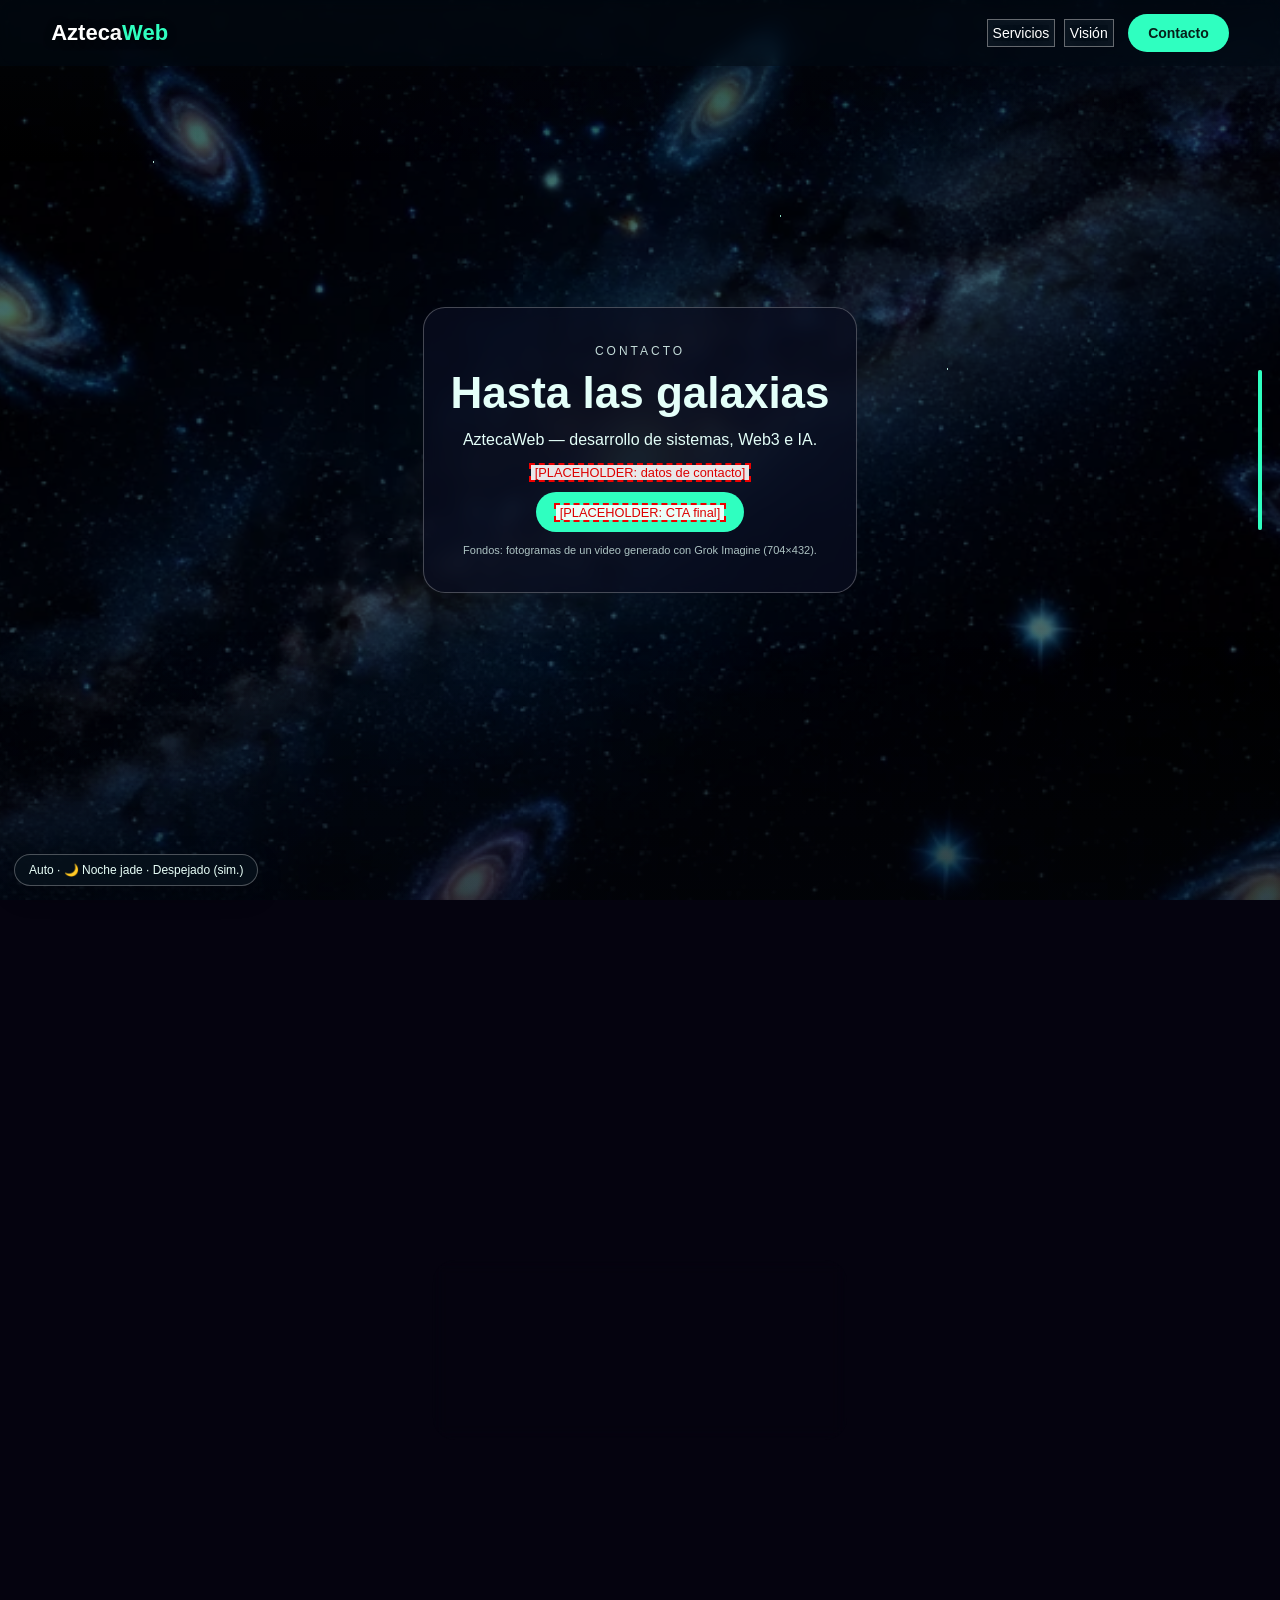
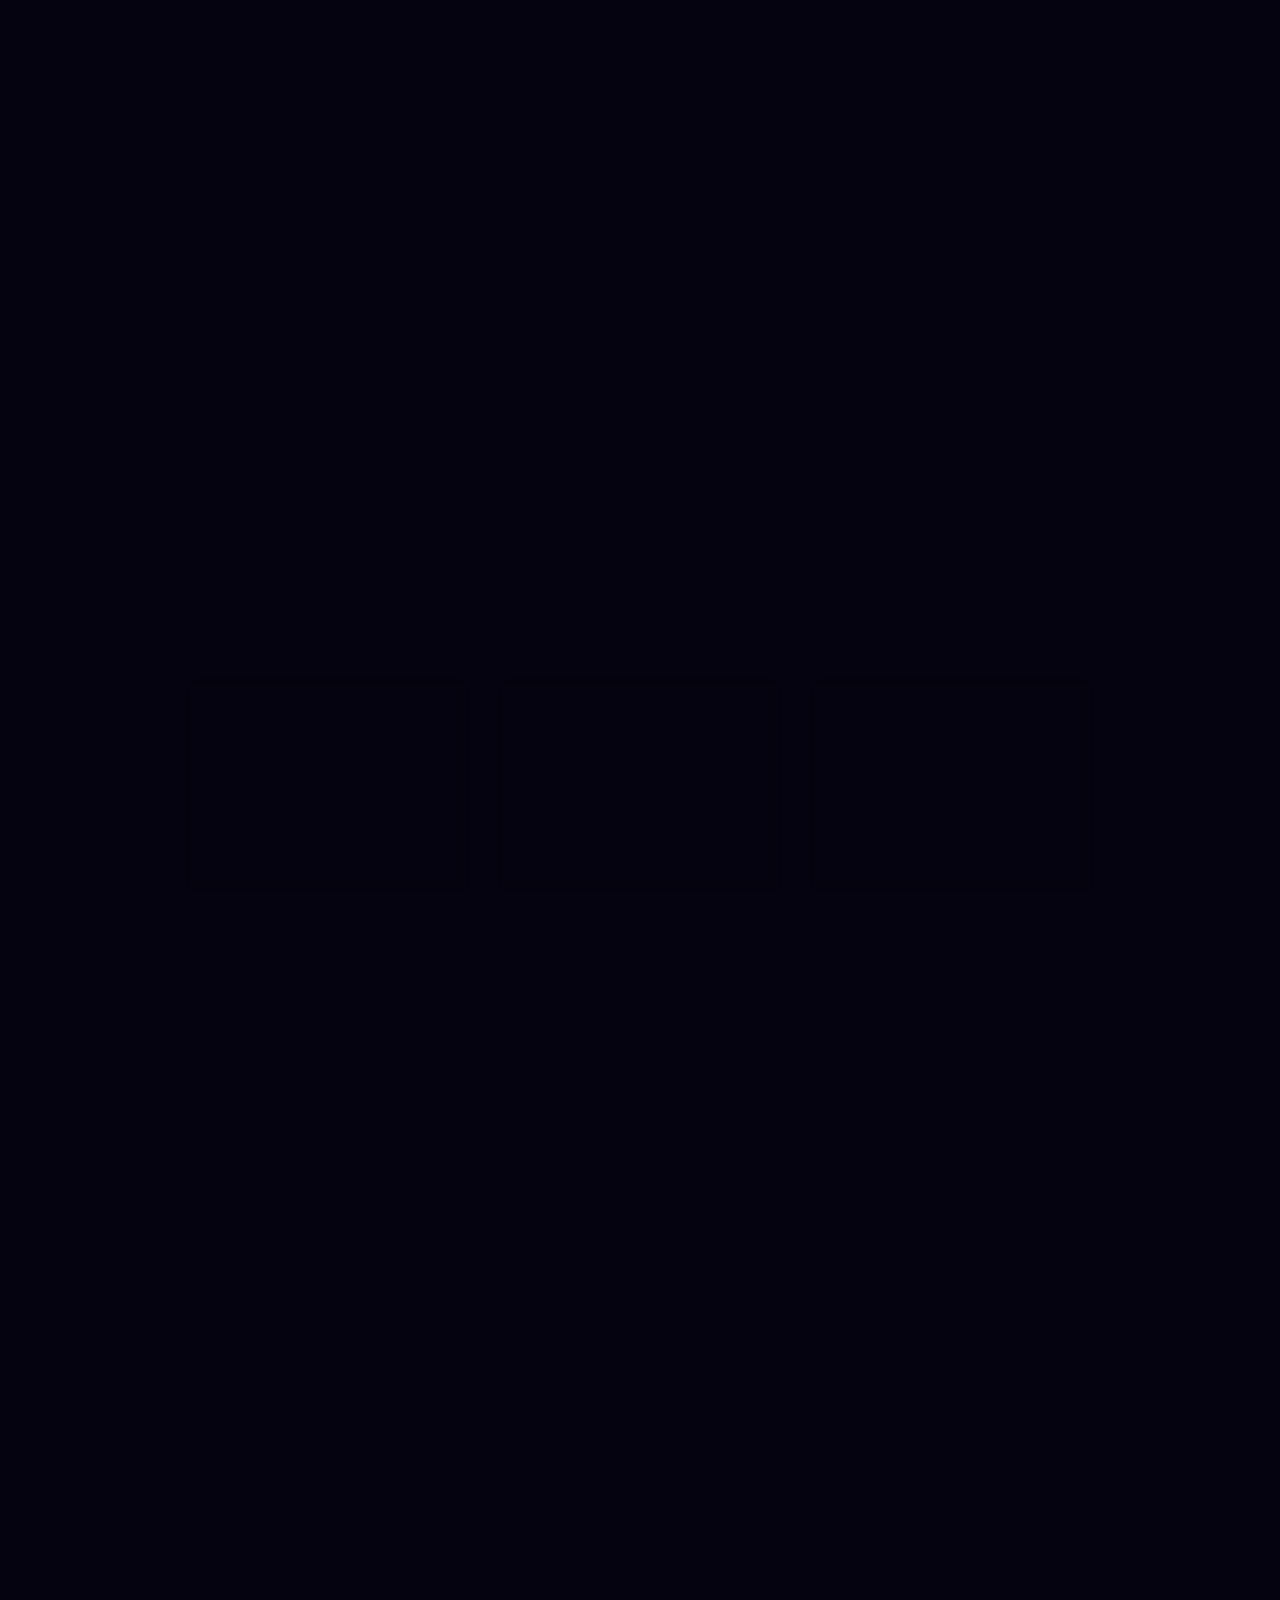
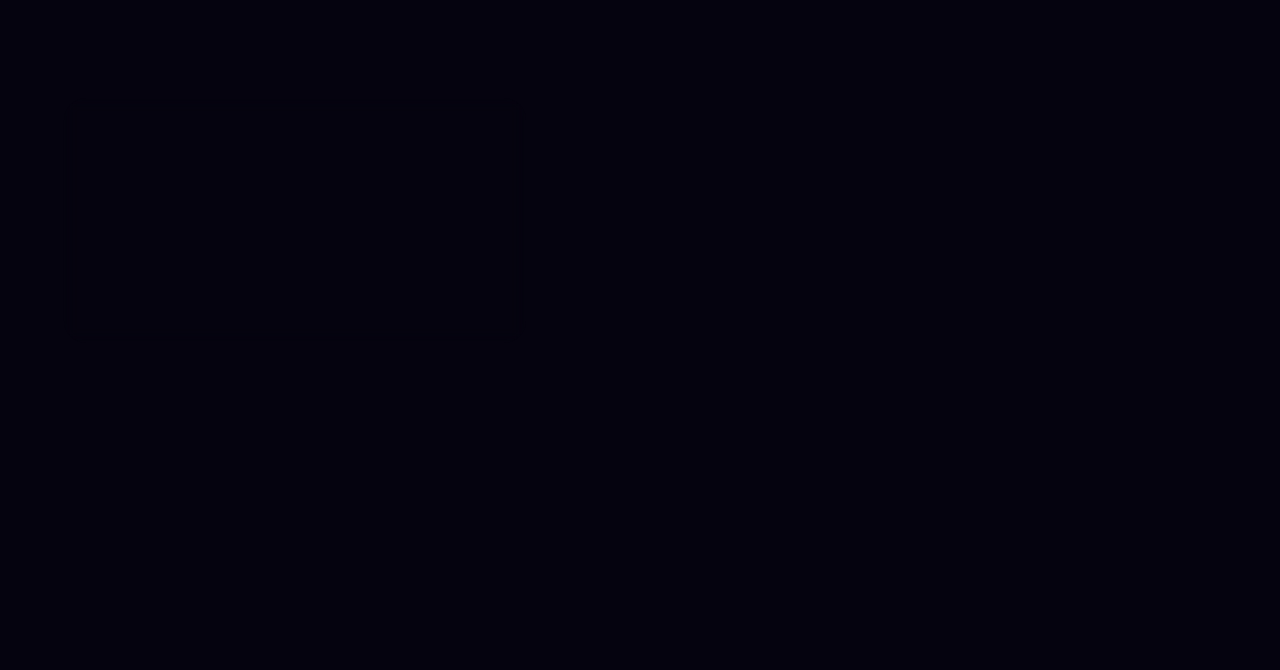
==== index.html @ 32eac390 "AztecaWeb v4: fondo real de 3 escenas (Grok Imagine 704x432) sobre prototipo 6; clima simulado sin r" ====
<!doctype html>
<html lang="es">
<head>
<meta charset="utf-8">
<meta name="viewport" content="width=device-width,initial-scale=1">
<title>AztecaWeb · v4 · Fondo de 3 escenas</title>
<link rel="preload" as="image" href="assets/bg/escena1-paisaje-t01.50s.webp" type="image/webp">
<link rel="stylesheet" href="assets/css/v4.css">
</head>
<body>
<a class="skip" href="#hero">Saltar al contenido</a>
<div id="scenes" aria-hidden="true">
  <div class="scene" data-scene="1"><img src="assets/bg/escena1-paisaje-t01.50s.webp" width="704" height="432" alt="" decoding="async" fetchpriority="high"></div>
  <div class="scene" data-scene="2"><img src="assets/bg/escena2-portal-t08.50s.webp" width="704" height="432" alt="" decoding="async"></div>
  <div class="scene" data-scene="3"><img src="assets/bg/escena3-galaxias-t12.50s.webp" width="704" height="432" alt="" decoding="async"></div>
</div>
<div id="tint" aria-hidden="true"></div>
<div id="stars" aria-hidden="true"></div>
<div id="scrim" aria-hidden="true"></div>
<nav aria-label="Principal">
  <b>Azteca<i>Web</i></b>
  <div>
    <a href="#servicios">Servicios</a>
    <a href="#vision">Visión</a>
    <a class="cta" href="#galaxy">Contacto</a>
  </div>
</nav>
<div class="meter" aria-hidden="true"><i></i></div>
<div class="hint" aria-hidden="true">↑ desliza hacia arriba</div>
<main>
<section id="galaxy" aria-labelledby="h-galaxy">
  <div class="card rv">
    <p class="tag">Contacto</p>
    <h2 id="h-galaxy">Hasta las galaxias</h2>
    <p>AztecaWeb — desarrollo de sistemas, Web3 e IA.</p>
    <p><span class="ph">[PLACEHOLDER: datos de contacto]</span></p>
    <a class="btn" href="#"><span class="ph">[PLACEHOLDER: CTA final]</span></a>
    <p class="credit">Fondos: fotogramas de un video generado con Grok Imagine (704×432).</p>
  </div>
</section>
<section id="vision" aria-labelledby="h-vision">
  <div class="card rv">
    <p class="tag">Visión</p>
    <h2 id="h-vision">Más allá del cielo</h2>
    <p><span class="ph">[PLACEHOLDER: texto de visión / misión]</span></p>
  </div>
</section>
<section id="servicios" style="min-height:130vh" aria-label="Servicios">
  <div class="svcs">
    <div class="card rv"><div class="ico" aria-hidden="true">⚙️</div><h2>Sistemas</h2><p>Desarrollo de sistemas.</p><p><span class="ph">[PLACEHOLDER: descripción]</span></p></div>
    <div class="card rv"><div class="ico" aria-hidden="true">⛓️</div><h2>Web3</h2><p>Soluciones Web3.</p><p><span class="ph">[PLACEHOLDER: descripción]</span></p></div>
    <div class="card rv"><div class="ico" aria-hidden="true">🧠</div><h2>IA</h2><p>Inteligencia artificial.</p><p><span class="ph">[PLACEHOLDER: descripción]</span></p></div>
  </div>
</section>
<section id="hero" aria-labelledby="h-hero">
  <div class="card">
    <p class="tag">Desarrollo de sistemas · Web3 · IA</p>
    <h1 id="h-hero">AztecaWeb</h1>
    <p><span class="ph">[PLACEHOLDER: eslogan / propuesta de valor]</span></p>
    <a class="btn" href="#galaxy"><span class="ph">[PLACEHOLDER: CTA principal]</span></a>
  </div>
</section>
</main>
<script src="assets/js/themes.js"></script>
<script src="assets/js/v4.js"></script>
</body>
</html>
---- assets/css/v4.css ----
/* AztecaWeb v4 — base CSS reutilizado de prototipo-6-dinamico.html (líneas 8-161, incluye corrección de contraste de enlaces) */
*{box-sizing:border-box;margin:0}
html{scroll-behavior:auto}
body{
  font-family:'Trebuchet MS',Helvetica,sans-serif;
  color:var(--card-text,#1d1b33);
  overflow-x:hidden;
  background:#05030f;
}
/* #bg canvas reemplazado por capas .scene */
.ph{outline:2px dashed #e00;color:#d00;background:rgba(255,255,255,.9);padding:0 4px;font-size:.8em;font-family:Arial,sans-serif;font-weight:normal}

nav{
  position:fixed;top:0;left:0;right:0;z-index:20;
  display:flex;justify-content:space-between;align-items:center;
  padding:14px 4vw;
  background:var(--nav-bg,rgba(255,255,255,.28));
  backdrop-filter:blur(8px);
  transition:background .5s,color .5s;
}
nav b{
  font-size:22px;
  color:var(--nav-text-live,var(--nav-text,#142033));
  text-shadow:var(--nav-halo-live,var(--nav-halo,0 1px 8px rgba(255,255,255,.85)));
  transition:color .5s,text-shadow .5s;
}
nav b i{color:var(--accent,#0b8f9e);font-style:normal}
nav a{
  margin-left:16px;
  color:var(--nav-text-live,var(--nav-text,#142033));
  text-decoration:none;font-size:14px;
  text-shadow:var(--nav-halo-live,var(--nav-halo,0 1px 8px rgba(255,255,255,.85)));
  transition:color .5s;
}
.btn,nav .cta{
  display:inline-block;
  background:var(--accent,#0b8f9e);
  color:var(--accent-text,#fff);
  padding:11px 20px;border-radius:30px;font-weight:bold;
  text-decoration:none;text-shadow:none;
  transition:transform .2s,background .5s,color .5s;
}
.btn:hover,nav .cta:hover{transform:translateY(-3px) scale(1.04)}

main{position:relative;z-index:5}
section{min-height:100vh;display:flex;align-items:center;padding:12vh 5vw;position:relative}
.card{
  background:var(--card-bg,rgba(255,255,255,.86));
  color:var(--card-text,#142033);
  border:var(--card-border,1px solid rgba(20,32,51,.08));
  border-radius:22px;padding:26px;max-width:480px;
  backdrop-filter:blur(8px);
  box-shadow:0 20px 60px rgba(0,0,0,.2);
  transition:transform .35s,box-shadow .35s,background .5s,color .5s,border .5s;
}
.card:hover{transform:translateY(-8px)}
.rv{opacity:0;transform:translateY(40px);transition:opacity .8s,transform .8s}
.rv.in{opacity:1;transform:none}
h1{font-size:clamp(40px,6vw,80px);line-height:1}
h2{font-size:clamp(26px,3.5vw,44px);margin-bottom:10px}
p{line-height:1.5;margin:8px 0}
.tag{letter-spacing:3px;font-size:12px;text-transform:uppercase;opacity:.85}
#hero{height:100vh;align-items:center}
.svcs{display:flex;gap:22px;flex-wrap:wrap;justify-content:center;width:100%}
.svcs .card{width:290px}
.ico{font-size:34px}
#galaxy,#vision{justify-content:center;text-align:center}
#galaxy .card,#vision .card{
  background:var(--upper-card-bg,rgba(15,10,35,.5));
  color:var(--upper-card-text,#fff);
  border:1px solid rgba(255,255,255,.25);
}
.meter{
  position:fixed;right:18px;top:50%;transform:translateY(-50%);
  z-index:20;width:4px;height:160px;background:rgba(255,255,255,.3);border-radius:4px;
}
.meter i{position:absolute;bottom:0;left:0;right:0;height:calc(var(--p)*100%);background:var(--accent,#ff7a3d);border-radius:4px}
.hint{
  position:fixed;left:50%;bottom:16px;transform:translateX(-50%);
  z-index:20;color:#fff;font-size:13px;
  opacity:calc(1 - var(--p)*8);
  animation:b 1.5s infinite;
  text-shadow:0 1px 6px #000;
  pointer-events:none;
}
@keyframes b{50%{bottom:24px}}

/* Theme control pill — bottom-left, clear of nav / meter / hint */
#az-theme-wrap{
  position:fixed;left:14px;bottom:14px;z-index:40;
  font-family:'Trebuchet MS',Helvetica,sans-serif;
}
#az-theme-pill{
  appearance:none;border:1px solid rgba(255,255,255,.28);
  background:rgba(8,18,28,.72);color:#e8fff8;
  backdrop-filter:blur(10px);
  border-radius:999px;padding:8px 14px;font-size:12px;
  cursor:pointer;box-shadow:0 8px 24px rgba(0,0,0,.3);
  max-width:min(92vw,360px);white-space:nowrap;overflow:hidden;text-overflow:ellipsis;
}
#az-theme-pill:hover{background:rgba(8,18,28,.88)}
#az-theme-panel{
  position:absolute;left:0;bottom:46px;
  width:min(92vw,300px);
  background:rgba(6,16,26,.94);color:#e8fff8;
  border:1px solid rgba(47,255,192,.25);
  border-radius:16px;padding:12px;
  box-shadow:0 16px 40px rgba(0,0,0,.45);
  backdrop-filter:blur(14px);
}
#az-theme-panel[hidden]{display:none!important}
.az-row{font-size:11px;letter-spacing:1px;text-transform:uppercase;opacity:.7;margin:8px 0 6px}
.az-head{font-size:13px;letter-spacing:0;text-transform:none;opacity:1;font-weight:bold;margin-top:0}
.az-grid{display:grid;grid-template-columns:1fr 1fr;gap:6px}
.az-chip,.az-opt{
  appearance:none;border:1px solid rgba(255,255,255,.15);
  background:rgba(255,255,255,.06);color:#e8fff8;
  border-radius:10px;padding:8px 8px;font-size:12px;cursor:pointer;text-align:left;
}
.az-chip.on,.az-opt.on{border-color:rgba(47,255,192,.7);background:rgba(47,255,192,.16)}
.az-opt{width:100%;margin-bottom:4px}
.az-geo{margin-top:8px}
.az-meta{font-size:10px;opacity:.6;margin-top:8px;line-height:1.3}

@media(max-width:700px){
  nav a:not(.cta){display:none}
  #hero{align-items:flex-start;padding-top:72px}
  #hero .card{padding:16px;max-width:none}
  #hero h1{font-size:40px}
  #hero p{margin:4px 0;font-size:14px}
  section{padding:10vh 5vw}
  .meter{display:none}
  #az-theme-wrap{left:10px;bottom:10px}
  #az-theme-pill{font-size:11px;padding:7px 11px;max-width:78vw}
  .hint{bottom:58px} /* keep above pill on mobile */
}

@media(prefers-reduced-motion:reduce){
  .rv{opacity:1;transform:none;transition:none}
  .hint{animation:none}
  .btn:hover,nav .cta:hover,.card:hover{transform:none}
}
html.reduced-motion .rv{opacity:1;transform:none}
html.reduced-motion .hint{animation:none}
nav a:not(.cta){
  color:#fff;
  background:rgba(8,18,30,.96);
  box-shadow:0 0 0 5px rgba(8,18,30,.96),0 0 0 6px rgba(255,255,255,.4);
}
nav a:not(.cta):hover,nav a:not(.cta):focus-visible{
  color:#fff;
  background:#08121e;
  box-shadow:0 0 0 5px #08121e,0 0 0 7px #fff;
}
nav a:not(.cta):focus-visible{outline:2px solid #fff}

/* ===== v4: fondo real de 3 escenas (fotogramas del video Grok Imagine, 704x432) ===== */
#scenes{position:fixed;inset:0;z-index:0;overflow:hidden;background:#05030f}
.scene{
  position:absolute;inset:-4%;opacity:0;
  will-change:opacity,transform;
}
.scene img{width:100%;height:100%;object-fit:cover;display:block}
.scene[data-scene="1"] img{object-position:38% 50%}   /* pirámide + mar en móvil vertical */
.scene[data-scene="2"] img{object-position:42% 45%}   /* portal */
.scene[data-scene="3"] img{object-position:50% 50%}
.scene[data-scene="1"]{opacity:1}
/* Tinte por hora (no altera la imagen fuente; capa encima) */
#tint{position:fixed;inset:0;z-index:1;pointer-events:none;transition:background .8s,opacity .8s;mix-blend-mode:soft-light}
html[data-time="morning"] #tint{background:linear-gradient(180deg,rgba(255,214,150,.30),rgba(255,180,110,.22))}
html[data-time="afternoon"] #tint{background:linear-gradient(180deg,rgba(255,196,90,.34),rgba(255,160,50,.30))}
html[data-time="sunset"] #tint{background:linear-gradient(180deg,rgba(255,150,60,.40),rgba(220,90,60,.34))}
html[data-time="night"] #tint{mix-blend-mode:multiply;background:linear-gradient(180deg,rgba(10,70,62,.78),rgba(6,40,46,.72))}
#stars{position:fixed;inset:0;z-index:1;pointer-events:none;opacity:0;transition:opacity .8s;
  background-image:radial-gradient(1.2px 1.2px at 12% 18%,#c9fff0 50%,transparent 51%),radial-gradient(1px 1px at 33% 9%,#fff 50%,transparent 51%),radial-gradient(1.4px 1.4px at 61% 24%,#9fffe0 50%,transparent 51%),radial-gradient(1px 1px at 82% 12%,#fff 50%,transparent 51%),radial-gradient(1.2px 1.2px at 74% 41%,#c9fff0 50%,transparent 51%),radial-gradient(1px 1px at 22% 37%,#fff 50%,transparent 51%),radial-gradient(1.3px 1.3px at 47% 6%,#9fffe0 50%,transparent 51%),radial-gradient(1px 1px at 90% 30%,#fff 50%,transparent 51%)}
html[data-time="night"] #stars{opacity:.85}
/* Clima SIMULADO (solo filtro visual, sin datos reales) */
html[data-weather="cloudy"] #scenes{filter:saturate(.7) brightness(.92)}
html[data-weather="rain"] #scenes{filter:saturate(.6) brightness(.78)}
html[data-weather="storm"] #scenes{filter:saturate(.5) brightness(.62) contrast(1.05)}
/* Velo de contraste: garantiza legibilidad del texto sobre cualquier escena */
#scrim{position:fixed;inset:0;z-index:2;pointer-events:none;
  background:linear-gradient(180deg,rgba(4,8,16,.45) 0,rgba(4,8,16,0) 18%,rgba(4,8,16,0) 70%,rgba(4,8,16,.35) 100%)}
main{z-index:5}
.card{background:var(--card-bg,rgba(255,255,255,.9))}
#galaxy .card,#vision .card{background:rgba(8,12,30,.78)}
a:focus-visible,button:focus-visible{outline:3px solid #fff;outline-offset:3px;box-shadow:0 0 0 6px #08121e}
.skip{position:absolute;left:-9999px;top:8px;z-index:60;background:#08121e;color:#fff;padding:10px 14px;border-radius:8px}
.skip:focus{left:8px}
.credit{font-size:11px;opacity:.75;margin-top:10px}
.sim-badge{display:inline-block;font-size:10px;letter-spacing:1px;text-transform:uppercase;border:1px solid rgba(255,200,120,.6);color:#ffd9a0;border-radius:6px;padding:1px 5px;margin-left:4px}
@media(prefers-reduced-motion:reduce){
  .scene{inset:0;transition:opacity .01s;will-change:auto}
  #tint,#stars{transition:none}
}
html.reduced-motion .scene{inset:0;transform:none!important}
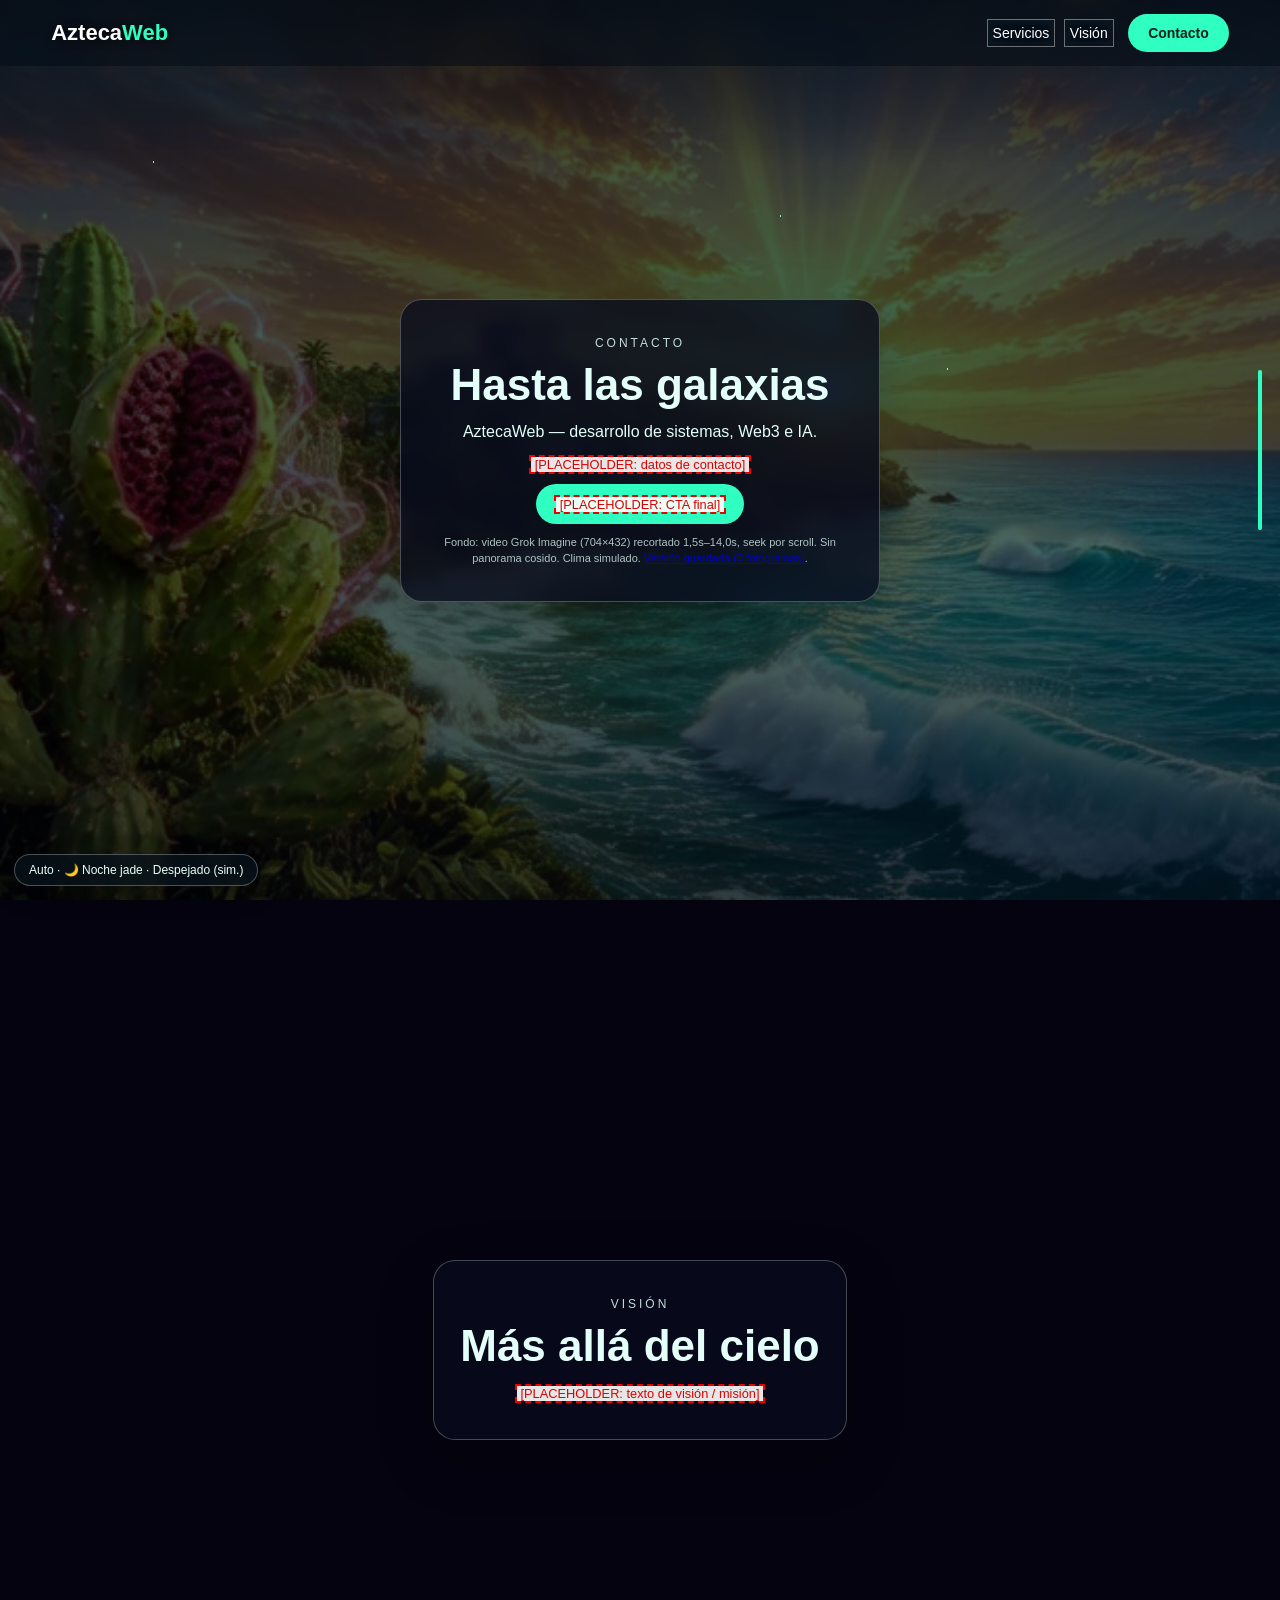
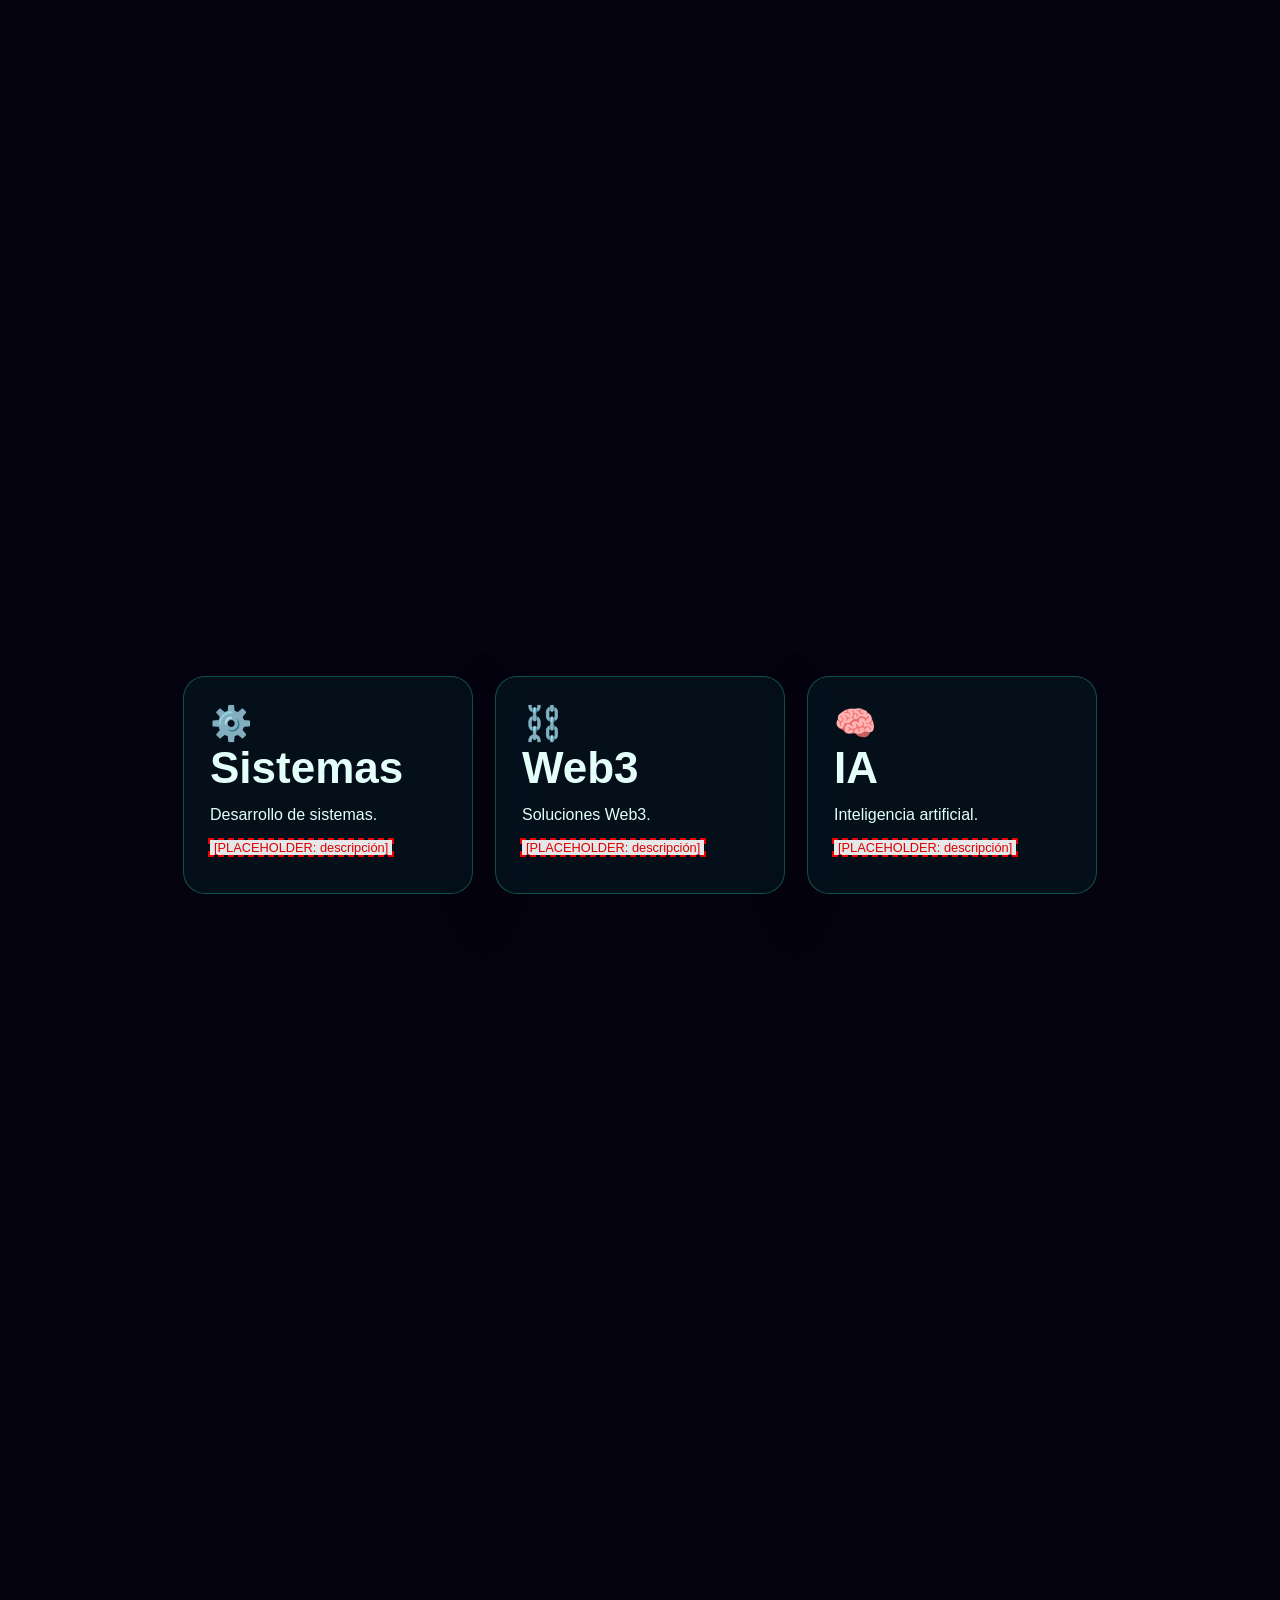
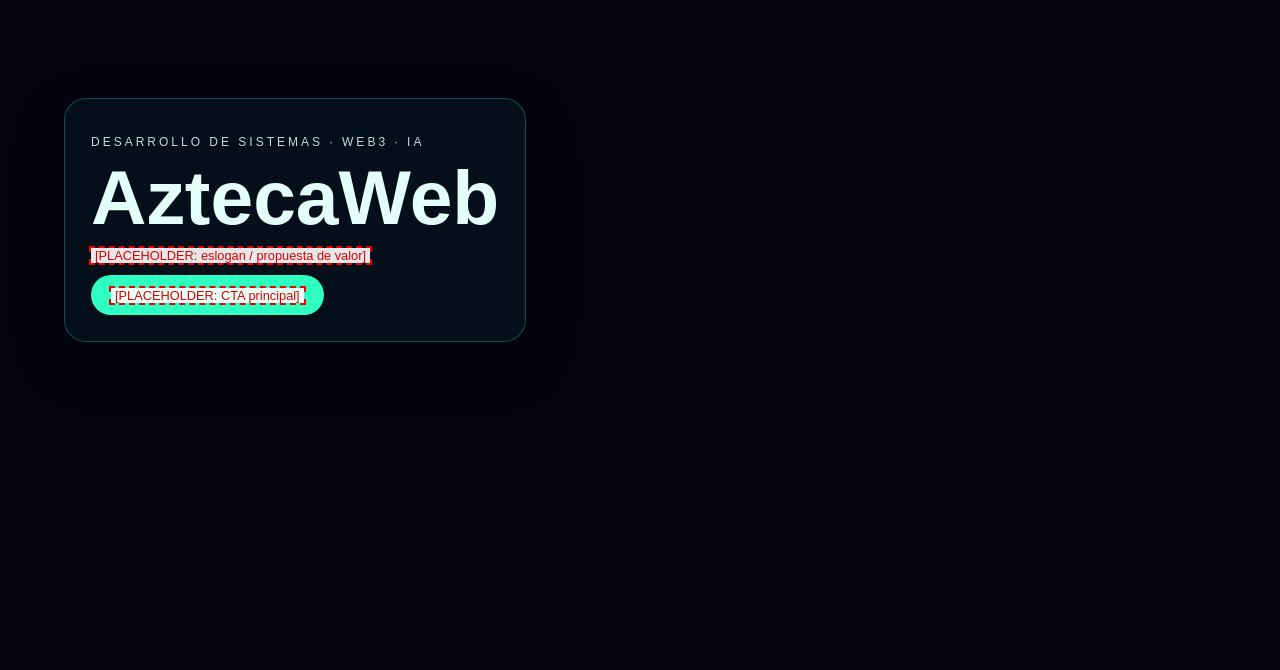
==== commit 4eacaa25: "feat: promote scroll-video to site root; archive 3-stills Root is scroll-video (banner removed). Exa" ====
--- a/index.html
+++ b/index.html
@@ -3,16 +3,16 @@
 <head>
 <meta charset="utf-8">
 <meta name="viewport" content="width=device-width,initial-scale=1">
-<title>AztecaWeb · v4 · Fondo de 3 escenas</title>
-<link rel="preload" as="image" href="assets/bg/escena1-paisaje-t01.50s.webp" type="image/webp">
-<link rel="stylesheet" href="assets/css/v4.css">
+<title>AztecaWeb · fondo scroll-video</title>
+<link rel="preload" as="image" href="assets/bg/fallback.webp" type="image/webp">
+<link rel="stylesheet" href="assets/css/revision.css">
 </head>
 <body>
 <a class="skip" href="#hero">Saltar al contenido</a>
-<div id="scenes" aria-hidden="true">
-  <div class="scene" data-scene="1"><img src="assets/bg/escena1-paisaje-t01.50s.webp" width="704" height="432" alt="" decoding="async" fetchpriority="high"></div>
-  <div class="scene" data-scene="2"><img src="assets/bg/escena2-portal-t08.50s.webp" width="704" height="432" alt="" decoding="async"></div>
-  <div class="scene" data-scene="3"><img src="assets/bg/escena3-galaxias-t12.50s.webp" width="704" height="432" alt="" decoding="async"></div>
+<div id="stage" aria-hidden="true">
+  <img class="fallback" src="assets/bg/fallback.webp" width="704" height="432" alt="" decoding="async" fetchpriority="high">
+  <!-- src se asigna en JS solo si NO reduced-motion; muted playsinline; sin autoplay/loop -->
+  <video id="scroll-video" muted playsinline webkit-playsinline preload="none" disablePictureInPicture controlslist="nodownload noplaybackrate noremoteplayback"></video>
 </div>
 <div id="tint" aria-hidden="true"></div>
 <div id="stars" aria-hidden="true"></div>
@@ -35,7 +35,7 @@
     <p>AztecaWeb — desarrollo de sistemas, Web3 e IA.</p>
     <p><span class="ph">[PLACEHOLDER: datos de contacto]</span></p>
     <a class="btn" href="#"><span class="ph">[PLACEHOLDER: CTA final]</span></a>
-    <p class="credit">Fondos: fotogramas de un video generado con Grok Imagine (704×432).</p>
+    <p class="credit">Fondo: video Grok Imagine (704×432) recortado 1,5s–14,0s, seek por scroll. Sin panorama cosido. Clima simulado. <a href="version-3-fotogramas/">Versión guardada (3 fotogramas)</a>.</p>
   </div>
 </section>
 <section id="vision" aria-labelledby="h-vision">
@@ -62,6 +62,6 @@
 </section>
 </main>
 <script src="assets/js/themes.js"></script>
-<script src="assets/js/v4.js"></script>
+<script src="assets/js/revision.js"></script>
 </body>
 </html>
--- a/assets/css/revision.css
+++ b/assets/css/revision.css
@@ -0,0 +1,229 @@
+/* AztecaWeb v4 — base CSS reutilizado de prototipo-6-dinamico.html (líneas 8-161, incluye corrección de contraste de enlaces) */
+*{box-sizing:border-box;margin:0}
+html{scroll-behavior:auto}
+body{
+  font-family:'Trebuchet MS',Helvetica,sans-serif;
+  color:var(--card-text,#1d1b33);
+  overflow-x:hidden;
+  background:#05030f;
+}
+/* #bg canvas reemplazado por capas .scene */
+.ph{outline:2px dashed #e00;color:#d00;background:rgba(255,255,255,.9);padding:0 4px;font-size:.8em;font-family:Arial,sans-serif;font-weight:normal}
+
+nav{
+  position:fixed;top:0;left:0;right:0;z-index:20;
+  display:flex;justify-content:space-between;align-items:center;
+  padding:14px 4vw;
+  background:var(--nav-bg,rgba(255,255,255,.28));
+  backdrop-filter:blur(8px);
+  transition:background .5s,color .5s;
+}
+nav b{
+  font-size:22px;
+  color:var(--nav-text-live,var(--nav-text,#142033));
+  text-shadow:var(--nav-halo-live,var(--nav-halo,0 1px 8px rgba(255,255,255,.85)));
+  transition:color .5s,text-shadow .5s;
+}
+nav b i{color:var(--accent,#0b8f9e);font-style:normal}
+nav a{
+  margin-left:16px;
+  color:var(--nav-text-live,var(--nav-text,#142033));
+  text-decoration:none;font-size:14px;
+  text-shadow:var(--nav-halo-live,var(--nav-halo,0 1px 8px rgba(255,255,255,.85)));
+  transition:color .5s;
+}
+.btn,nav .cta{
+  display:inline-block;
+  background:var(--accent,#0b8f9e);
+  color:var(--accent-text,#fff);
+  padding:11px 20px;border-radius:30px;font-weight:bold;
+  text-decoration:none;text-shadow:none;
+  transition:transform .2s,background .5s,color .5s;
+}
+.btn:hover,nav .cta:hover{transform:translateY(-3px) scale(1.04)}
+
+main{position:relative;z-index:5}
+section{min-height:100vh;display:flex;align-items:center;padding:12vh 5vw;position:relative}
+.card{
+  background:var(--card-bg,rgba(255,255,255,.86));
+  color:var(--card-text,#142033);
+  border:var(--card-border,1px solid rgba(20,32,51,.08));
+  border-radius:22px;padding:26px;max-width:480px;
+  backdrop-filter:blur(8px);
+  box-shadow:0 20px 60px rgba(0,0,0,.2);
+  transition:transform .35s,box-shadow .35s,background .5s,color .5s,border .5s;
+}
+.card:hover{transform:translateY(-8px)}
+.rv{opacity:0;transform:translateY(40px);transition:opacity .8s,transform .8s}
+.rv.in{opacity:1;transform:none}
+h1{font-size:clamp(40px,6vw,80px);line-height:1}
+h2{font-size:clamp(26px,3.5vw,44px);margin-bottom:10px}
+p{line-height:1.5;margin:8px 0}
+.tag{letter-spacing:3px;font-size:12px;text-transform:uppercase;opacity:.85}
+#hero{height:100vh;align-items:center}
+.svcs{display:flex;gap:22px;flex-wrap:wrap;justify-content:center;width:100%}
+.svcs .card{width:290px}
+.ico{font-size:34px}
+#galaxy,#vision{justify-content:center;text-align:center}
+#galaxy .card,#vision .card{
+  background:var(--upper-card-bg,rgba(15,10,35,.5));
+  color:var(--upper-card-text,#fff);
+  border:1px solid rgba(255,255,255,.25);
+}
+.meter{
+  position:fixed;right:18px;top:50%;transform:translateY(-50%);
+  z-index:20;width:4px;height:160px;background:rgba(255,255,255,.3);border-radius:4px;
+}
+.meter i{position:absolute;bottom:0;left:0;right:0;height:calc(var(--p)*100%);background:var(--accent,#ff7a3d);border-radius:4px}
+.hint{
+  position:fixed;left:50%;bottom:16px;transform:translateX(-50%);
+  z-index:20;color:#fff;font-size:13px;
+  opacity:calc(1 - var(--p)*8);
+  animation:b 1.5s infinite;
+  text-shadow:0 1px 6px #000;
+  pointer-events:none;
+}
+@keyframes b{50%{bottom:24px}}
+
+/* Theme control pill — bottom-left, clear of nav / meter / hint */
+#az-theme-wrap{
+  position:fixed;left:14px;bottom:14px;z-index:40;
+  font-family:'Trebuchet MS',Helvetica,sans-serif;
+}
+#az-theme-pill{
+  appearance:none;border:1px solid rgba(255,255,255,.28);
+  background:rgba(8,18,28,.72);color:#e8fff8;
+  backdrop-filter:blur(10px);
+  border-radius:999px;padding:8px 14px;font-size:12px;
+  cursor:pointer;box-shadow:0 8px 24px rgba(0,0,0,.3);
+  max-width:min(92vw,360px);white-space:nowrap;overflow:hidden;text-overflow:ellipsis;
+}
+#az-theme-pill:hover{background:rgba(8,18,28,.88)}
+#az-theme-panel{
+  position:absolute;left:0;bottom:46px;
+  width:min(92vw,300px);
+  background:rgba(6,16,26,.94);color:#e8fff8;
+  border:1px solid rgba(47,255,192,.25);
+  border-radius:16px;padding:12px;
+  box-shadow:0 16px 40px rgba(0,0,0,.45);
+  backdrop-filter:blur(14px);
+}
+#az-theme-panel[hidden]{display:none!important}
+.az-row{font-size:11px;letter-spacing:1px;text-transform:uppercase;opacity:.7;margin:8px 0 6px}
+.az-head{font-size:13px;letter-spacing:0;text-transform:none;opacity:1;font-weight:bold;margin-top:0}
+.az-grid{display:grid;grid-template-columns:1fr 1fr;gap:6px}
+.az-chip,.az-opt{
+  appearance:none;border:1px solid rgba(255,255,255,.15);
+  background:rgba(255,255,255,.06);color:#e8fff8;
+  border-radius:10px;padding:8px 8px;font-size:12px;cursor:pointer;text-align:left;
+}
+.az-chip.on,.az-opt.on{border-color:rgba(47,255,192,.7);background:rgba(47,255,192,.16)}
+.az-opt{width:100%;margin-bottom:4px}
+.az-geo{margin-top:8px}
+.az-meta{font-size:10px;opacity:.6;margin-top:8px;line-height:1.3}
+
+@media(max-width:700px){
+  nav a:not(.cta){display:none}
+  #hero{align-items:flex-start;padding-top:72px}
+  #hero .card{padding:16px;max-width:none}
+  #hero h1{font-size:40px}
+  #hero p{margin:4px 0;font-size:14px}
+  section{padding:10vh 5vw}
+  .meter{display:none}
+  #az-theme-wrap{left:10px;bottom:10px}
+  #az-theme-pill{font-size:11px;padding:7px 11px;max-width:78vw}
+  .hint{bottom:58px} /* keep above pill on mobile */
+}
+
+@media(prefers-reduced-motion:reduce){
+  .rv{opacity:1;transform:none;transition:none}
+  .hint{animation:none}
+  .btn:hover,nav .cta:hover,.card:hover{transform:none}
+}
+html.reduced-motion .rv{opacity:1;transform:none}
+html.reduced-motion .hint{animation:none}
+nav a:not(.cta){
+  color:#fff;
+  background:rgba(8,18,30,.96);
+  box-shadow:0 0 0 5px rgba(8,18,30,.96),0 0 0 6px rgba(255,255,255,.4);
+}
+nav a:not(.cta):hover,nav a:not(.cta):focus-visible{
+  color:#fff;
+  background:#08121e;
+  box-shadow:0 0 0 5px #08121e,0 0 0 7px #fff;
+}
+nav a:not(.cta):focus-visible{outline:2px solid #fff}
+
+/* ===== v4: fondo real de 3 escenas (fotogramas del video Grok Imagine, 704x432) ===== */
+#scenes{position:fixed;inset:0;z-index:0;overflow:hidden;background:#05030f}
+.scene{
+  position:absolute;inset:-4%;opacity:0;
+  will-change:opacity,transform;
+}
+.scene img{width:100%;height:100%;object-fit:cover;display:block}
+.scene[data-scene="1"] img{object-position:38% 50%}   /* pirámide + mar en móvil vertical */
+.scene[data-scene="2"] img{object-position:42% 45%}   /* portal */
+.scene[data-scene="3"] img{object-position:50% 50%}
+.scene[data-scene="1"]{opacity:1}
+/* Tinte por hora (no altera la imagen fuente; capa encima) */
+#tint{position:fixed;inset:0;z-index:1;pointer-events:none;transition:background .8s,opacity .8s;mix-blend-mode:soft-light}
+html[data-time="morning"] #tint{background:linear-gradient(180deg,rgba(255,214,150,.30),rgba(255,180,110,.22))}
+html[data-time="afternoon"] #tint{background:linear-gradient(180deg,rgba(255,196,90,.34),rgba(255,160,50,.30))}
+html[data-time="sunset"] #tint{background:linear-gradient(180deg,rgba(255,150,60,.40),rgba(220,90,60,.34))}
+html[data-time="night"] #tint{mix-blend-mode:multiply;background:linear-gradient(180deg,rgba(10,70,62,.78),rgba(6,40,46,.72))}
+#stars{position:fixed;inset:0;z-index:1;pointer-events:none;opacity:0;transition:opacity .8s;
+  background-image:radial-gradient(1.2px 1.2px at 12% 18%,#c9fff0 50%,transparent 51%),radial-gradient(1px 1px at 33% 9%,#fff 50%,transparent 51%),radial-gradient(1.4px 1.4px at 61% 24%,#9fffe0 50%,transparent 51%),radial-gradient(1px 1px at 82% 12%,#fff 50%,transparent 51%),radial-gradient(1.2px 1.2px at 74% 41%,#c9fff0 50%,transparent 51%),radial-gradient(1px 1px at 22% 37%,#fff 50%,transparent 51%),radial-gradient(1.3px 1.3px at 47% 6%,#9fffe0 50%,transparent 51%),radial-gradient(1px 1px at 90% 30%,#fff 50%,transparent 51%)}
+html[data-time="night"] #stars{opacity:.85}
+/* Clima SIMULADO (solo filtro visual, sin datos reales) */
+html[data-weather="cloudy"] #scenes{filter:saturate(.7) brightness(.92)}
+html[data-weather="rain"] #scenes{filter:saturate(.6) brightness(.78)}
+html[data-weather="storm"] #scenes{filter:saturate(.5) brightness(.62) contrast(1.05)}
+/* Velo de contraste: garantiza legibilidad del texto sobre cualquier escena */
+#scrim{position:fixed;inset:0;z-index:2;pointer-events:none;
+  background:linear-gradient(180deg,rgba(4,8,16,.45) 0,rgba(4,8,16,0) 18%,rgba(4,8,16,0) 70%,rgba(4,8,16,.35) 100%)}
+main{z-index:5}
+.card{background:var(--card-bg,rgba(255,255,255,.9))}
+#galaxy .card,#vision .card{background:rgba(8,12,30,.78)}
+a:focus-visible,button:focus-visible{outline:3px solid #fff;outline-offset:3px;box-shadow:0 0 0 6px #08121e}
+.skip{position:absolute;left:-9999px;top:8px;z-index:60;background:#08121e;color:#fff;padding:10px 14px;border-radius:8px}
+.skip:focus{left:8px}
+.credit{font-size:11px;opacity:.75;margin-top:10px}
+.sim-badge{display:inline-block;font-size:10px;letter-spacing:1px;text-transform:uppercase;border:1px solid rgba(255,200,120,.6);color:#ffd9a0;border-radius:6px;padding:1px 5px;margin-left:4px}
+@media(prefers-reduced-motion:reduce){
+  .scene{inset:0;transition:opacity .01s;will-change:auto}
+  #tint,#stars{transition:none}
+}
+html.reduced-motion .scene{inset:0;transform:none!important}
+
+/* ===== revisión scroll-video (aditiva; no sustituye v4 stills) ===== */
+#stage{
+  position:fixed;inset:0;z-index:0;overflow:hidden;background:#05030f;
+}
+#stage .fallback,#stage video{
+  position:absolute;inset:0;width:100%;height:100%;
+  object-fit:cover;object-position:38% 50%;
+  display:block;
+}
+#stage .fallback{z-index:0}
+#stage video{z-index:1;opacity:0;transition:opacity .25s}
+#stage.video-ready video{opacity:1}
+html.reduced-motion #stage video,
+#stage.video-failed video{display:none!important;opacity:0}
+html[data-weather="cloudy"] #stage{filter:saturate(.7) brightness(.92)}
+html[data-weather="rain"] #stage{filter:saturate(.6) brightness(.78)}
+html[data-weather="storm"] #stage{filter:saturate(.5) brightness(.62) contrast(1.05)}
+/* desactivar filtros de #scenes del CSS base (no hay .scene aquí) */
+html[data-weather="cloudy"] #scenes,
+html[data-weather="rain"] #scenes,
+html[data-weather="storm"] #scenes{filter:none}
+#rev-banner{
+  position:fixed;top:56px;left:50%;transform:translateX(-50%);z-index:30;
+  background:rgba(8,18,30,.92);color:#ffe6b0;border:1px solid rgba(255,200,120,.45);
+  border-radius:999px;padding:6px 14px;font-size:12px;letter-spacing:.3px;
+  max-width:min(94vw,520px);text-align:center;
+  box-shadow:0 8px 24px rgba(0,0,0,.35);
+}
+#rev-banner a{color:#9fffe0}
+@media(max-width:700px){
+  #rev-banner{top:52px;font-size:11px;padding:5px 10px}
+}
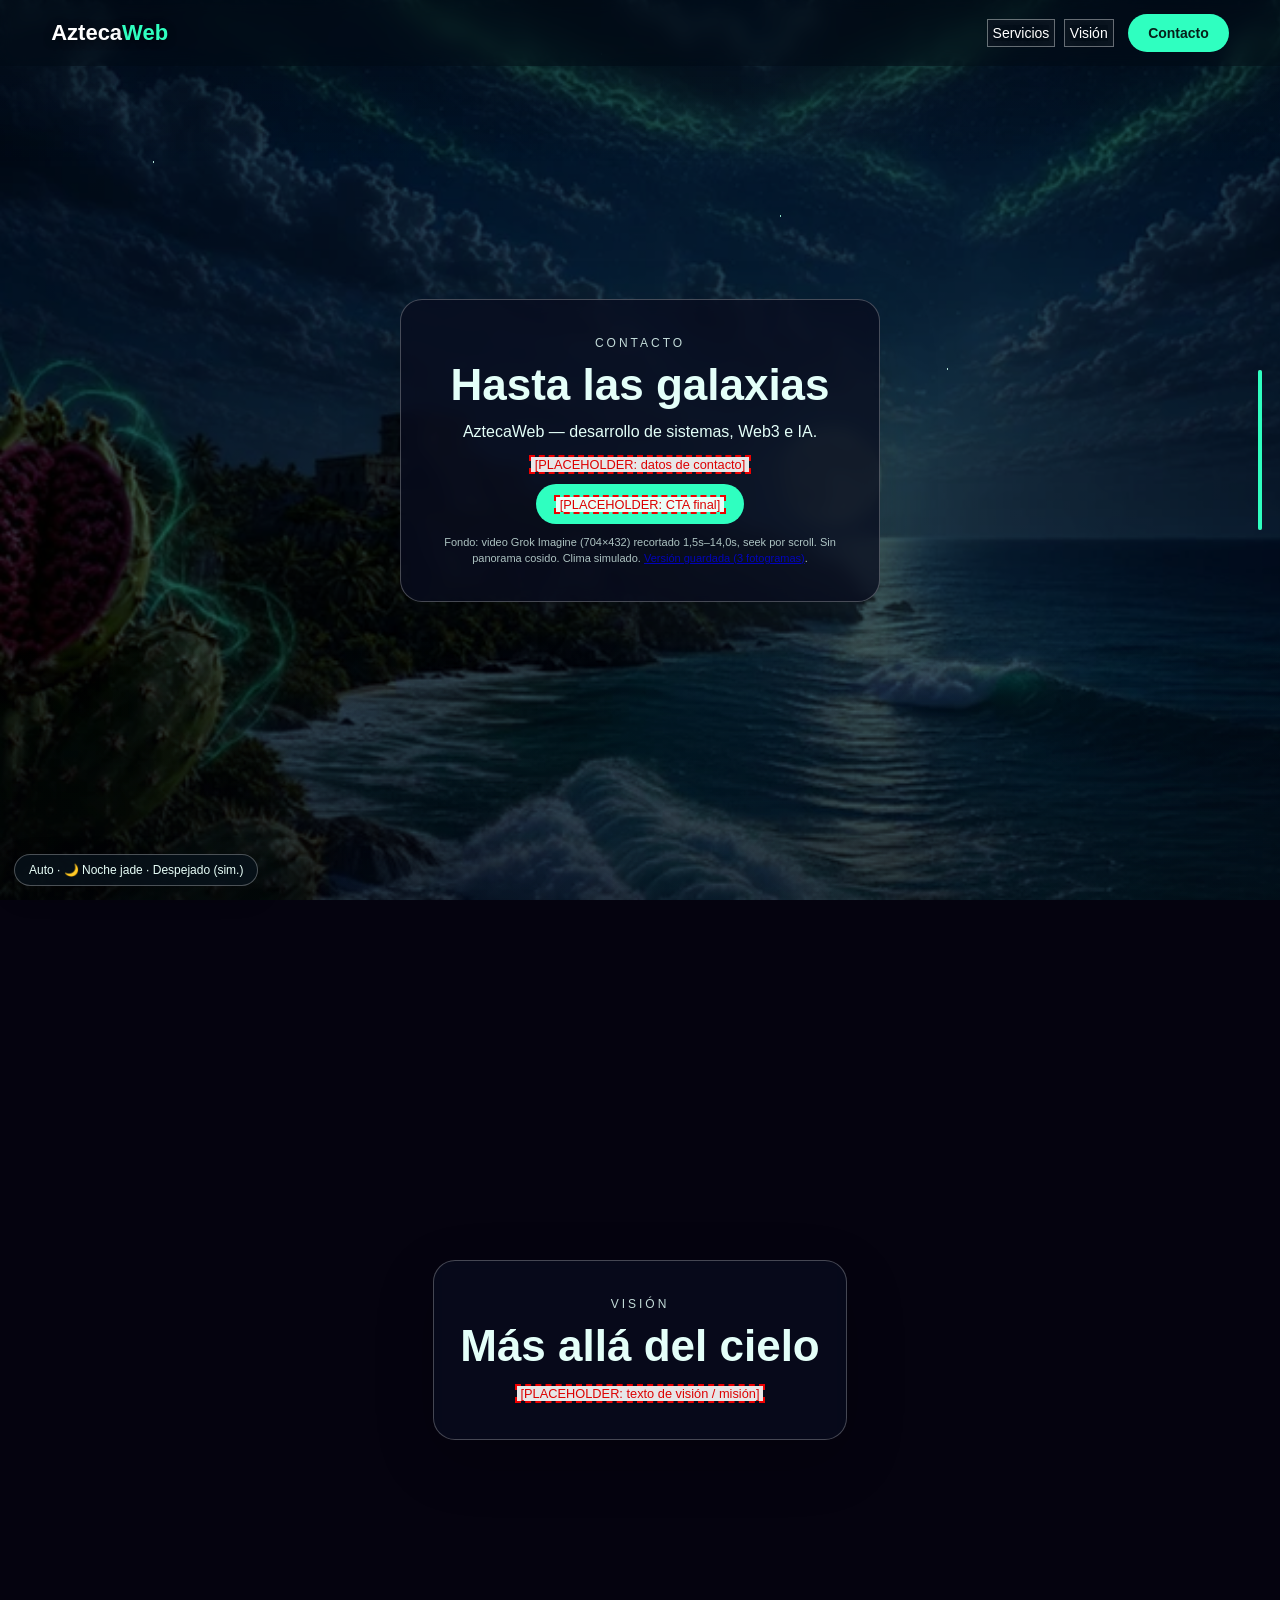
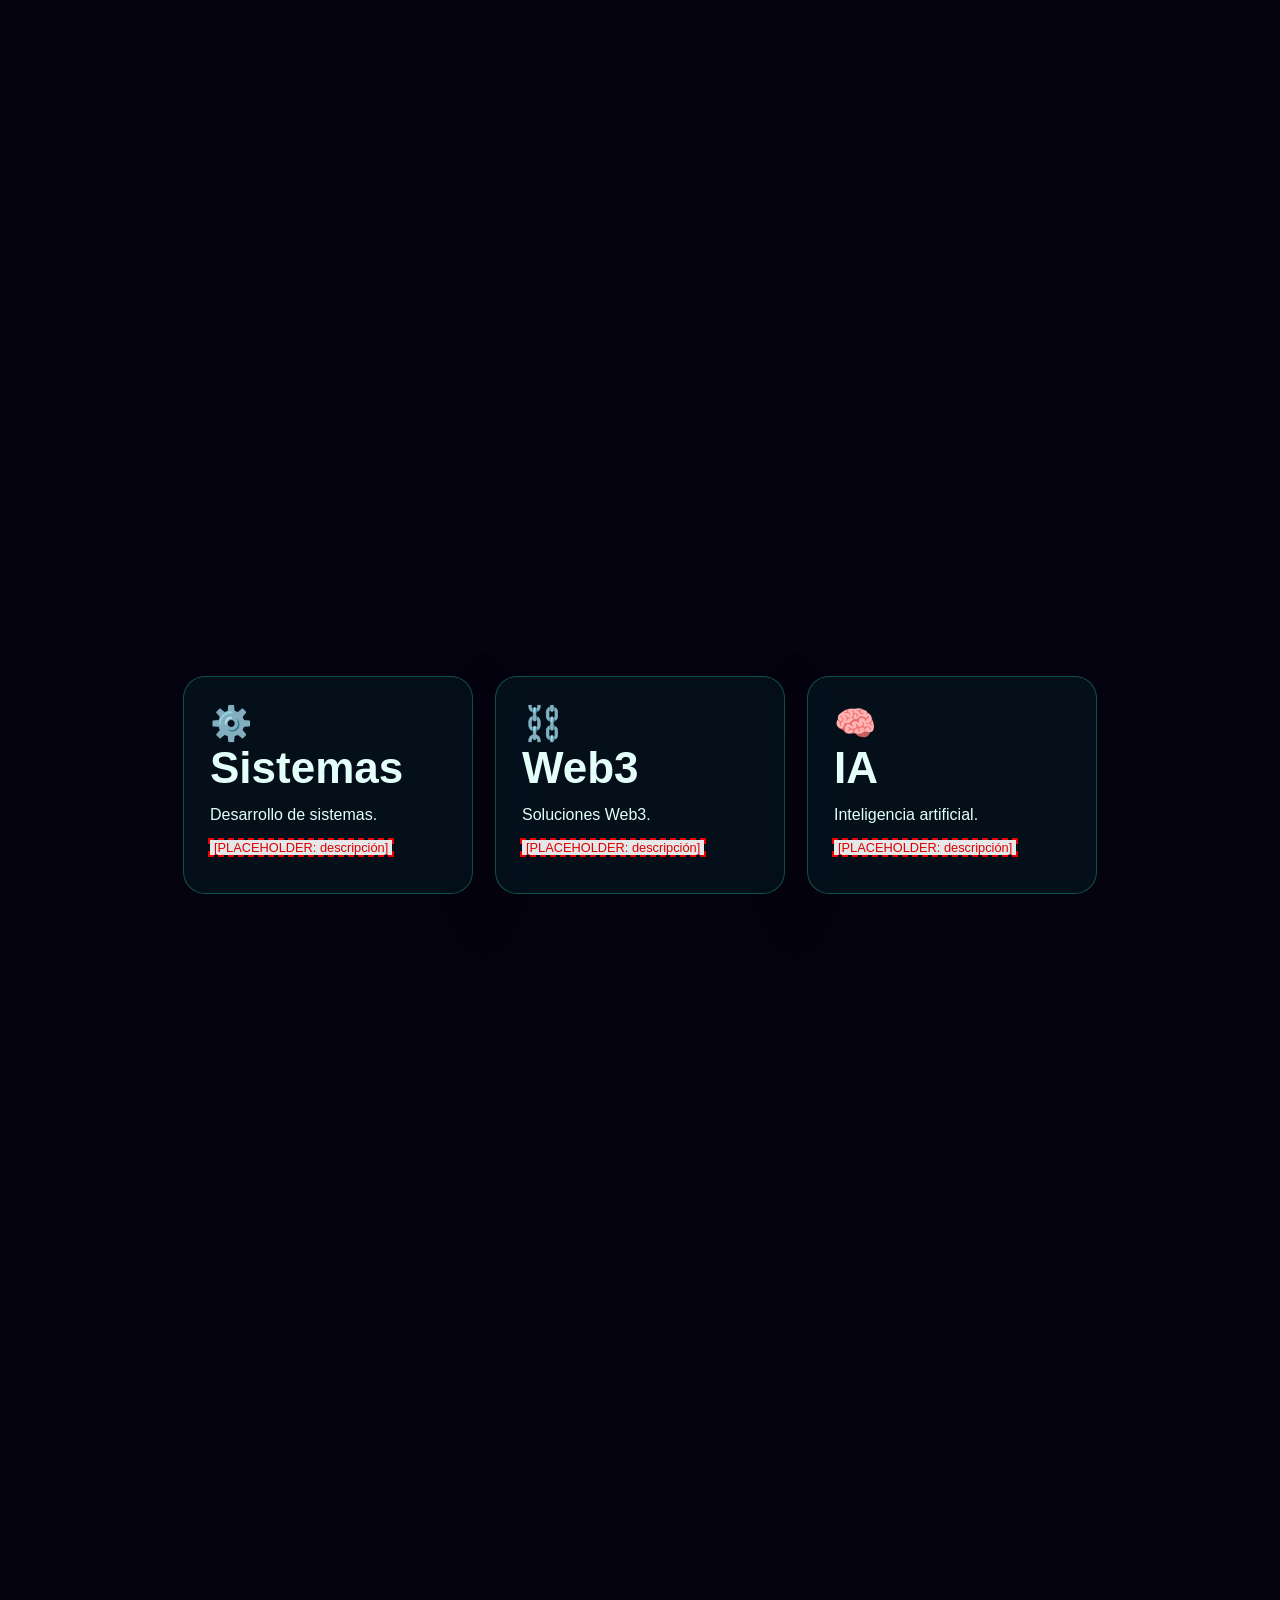
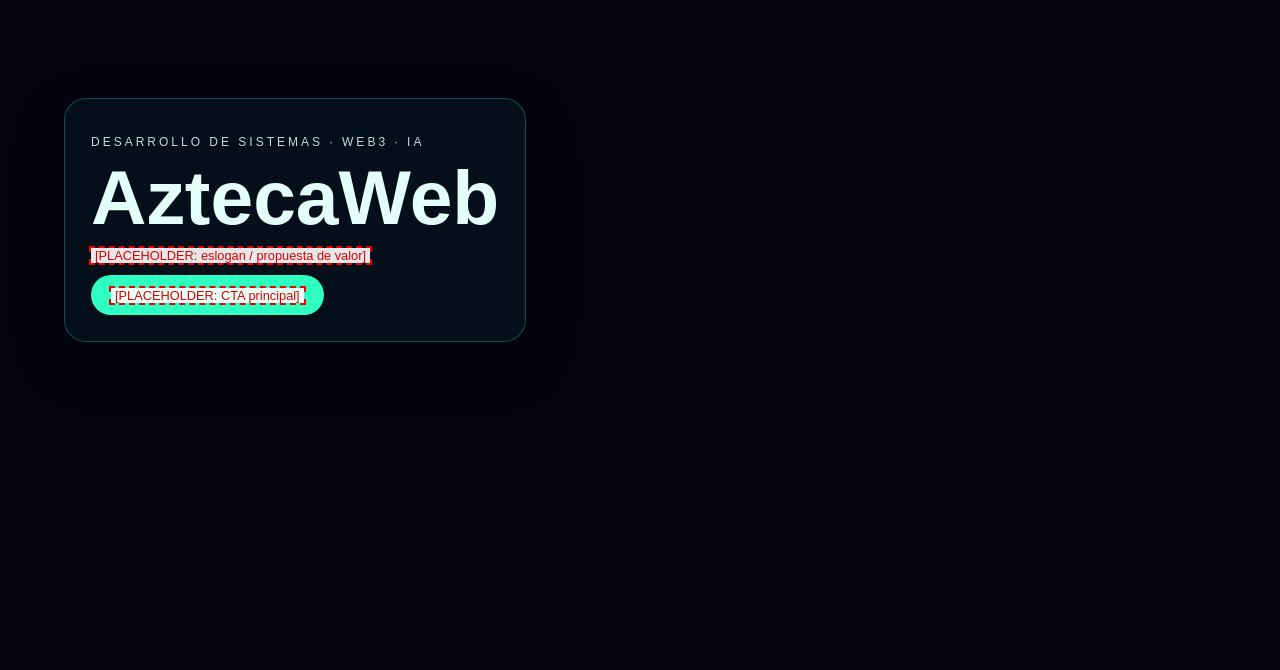
==== commit dbf4b872: "feat: night theme uses scroll-night v3 (day video unchanged) Seek-friendly encode of night v3; fallb" ====
--- a/index.html
+++ b/index.html
@@ -5,6 +5,7 @@
 <meta name="viewport" content="width=device-width,initial-scale=1">
 <title>AztecaWeb · fondo scroll-video</title>
 <link rel="preload" as="image" href="assets/bg/fallback.webp" type="image/webp">
+<link rel="preload" as="image" href="assets/bg/fallback-night.webp" type="image/webp">
 <link rel="stylesheet" href="assets/css/revision.css">
 </head>
 <body>
